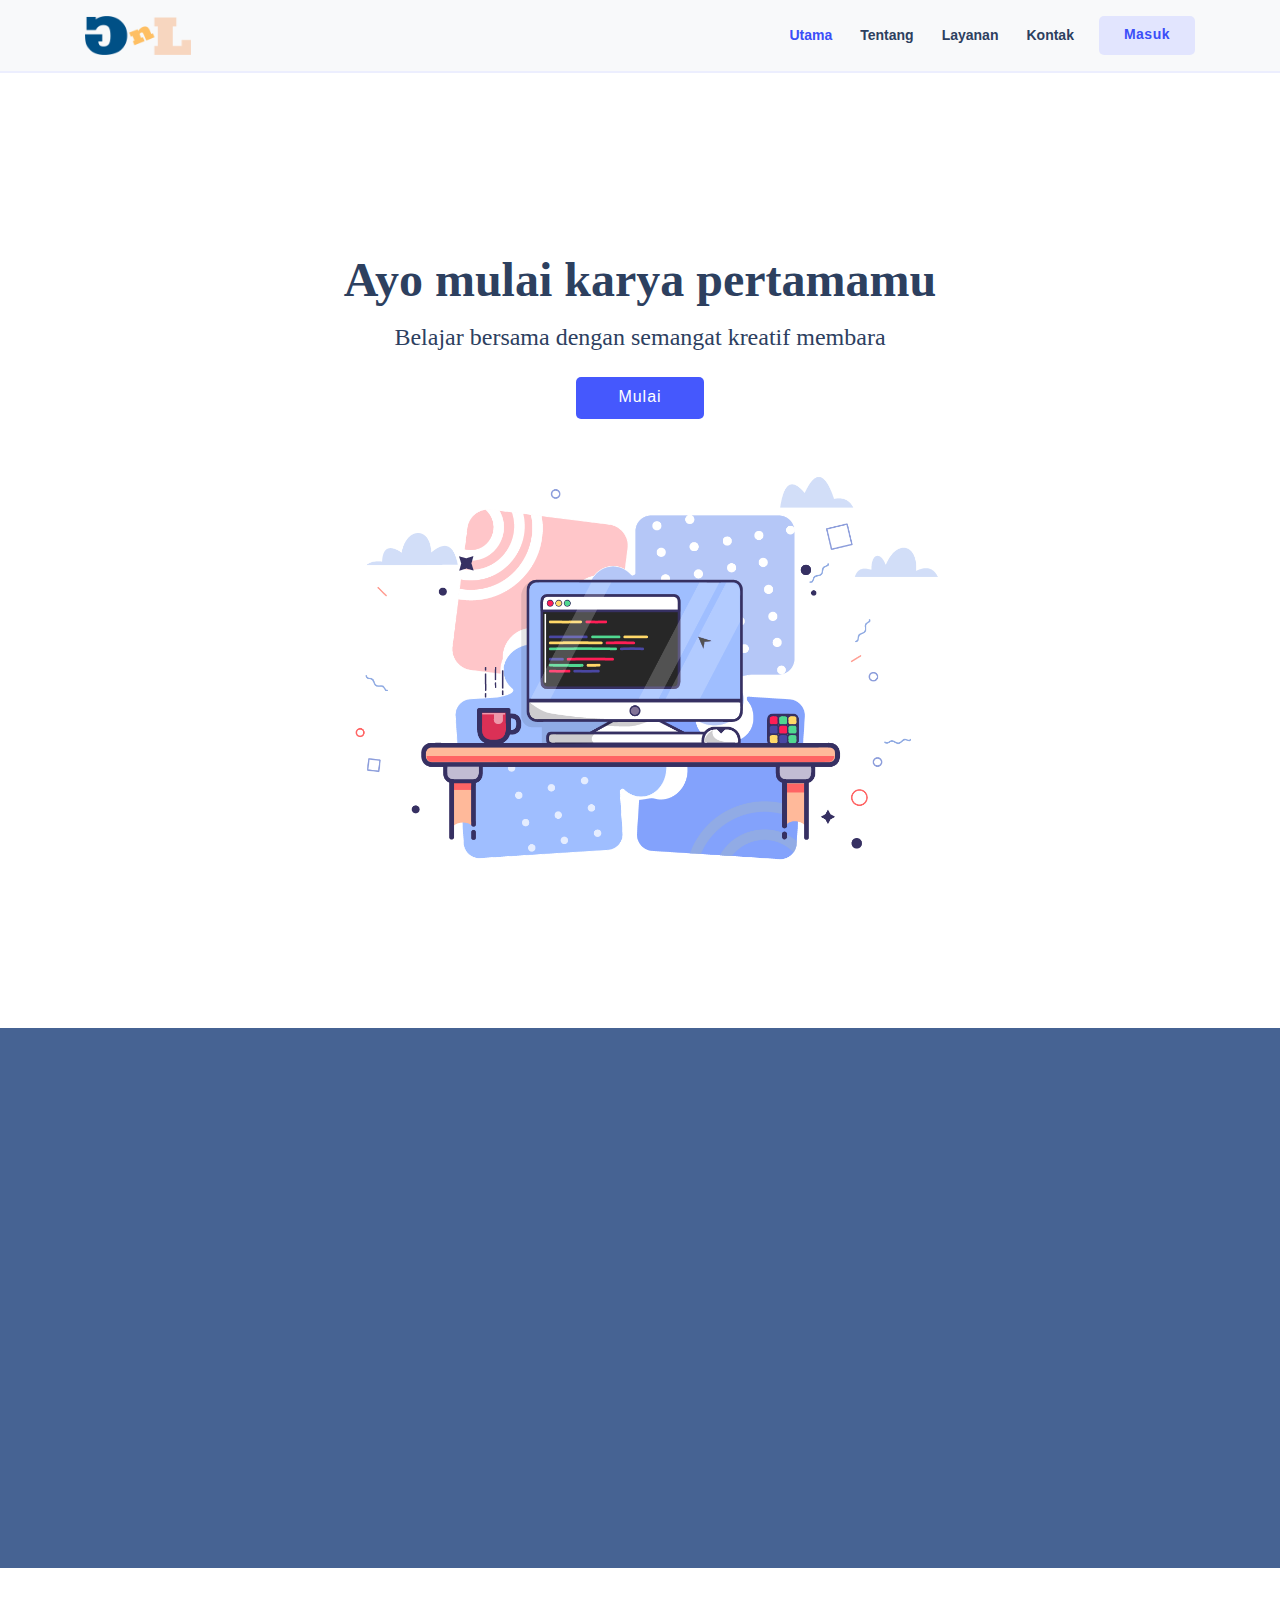
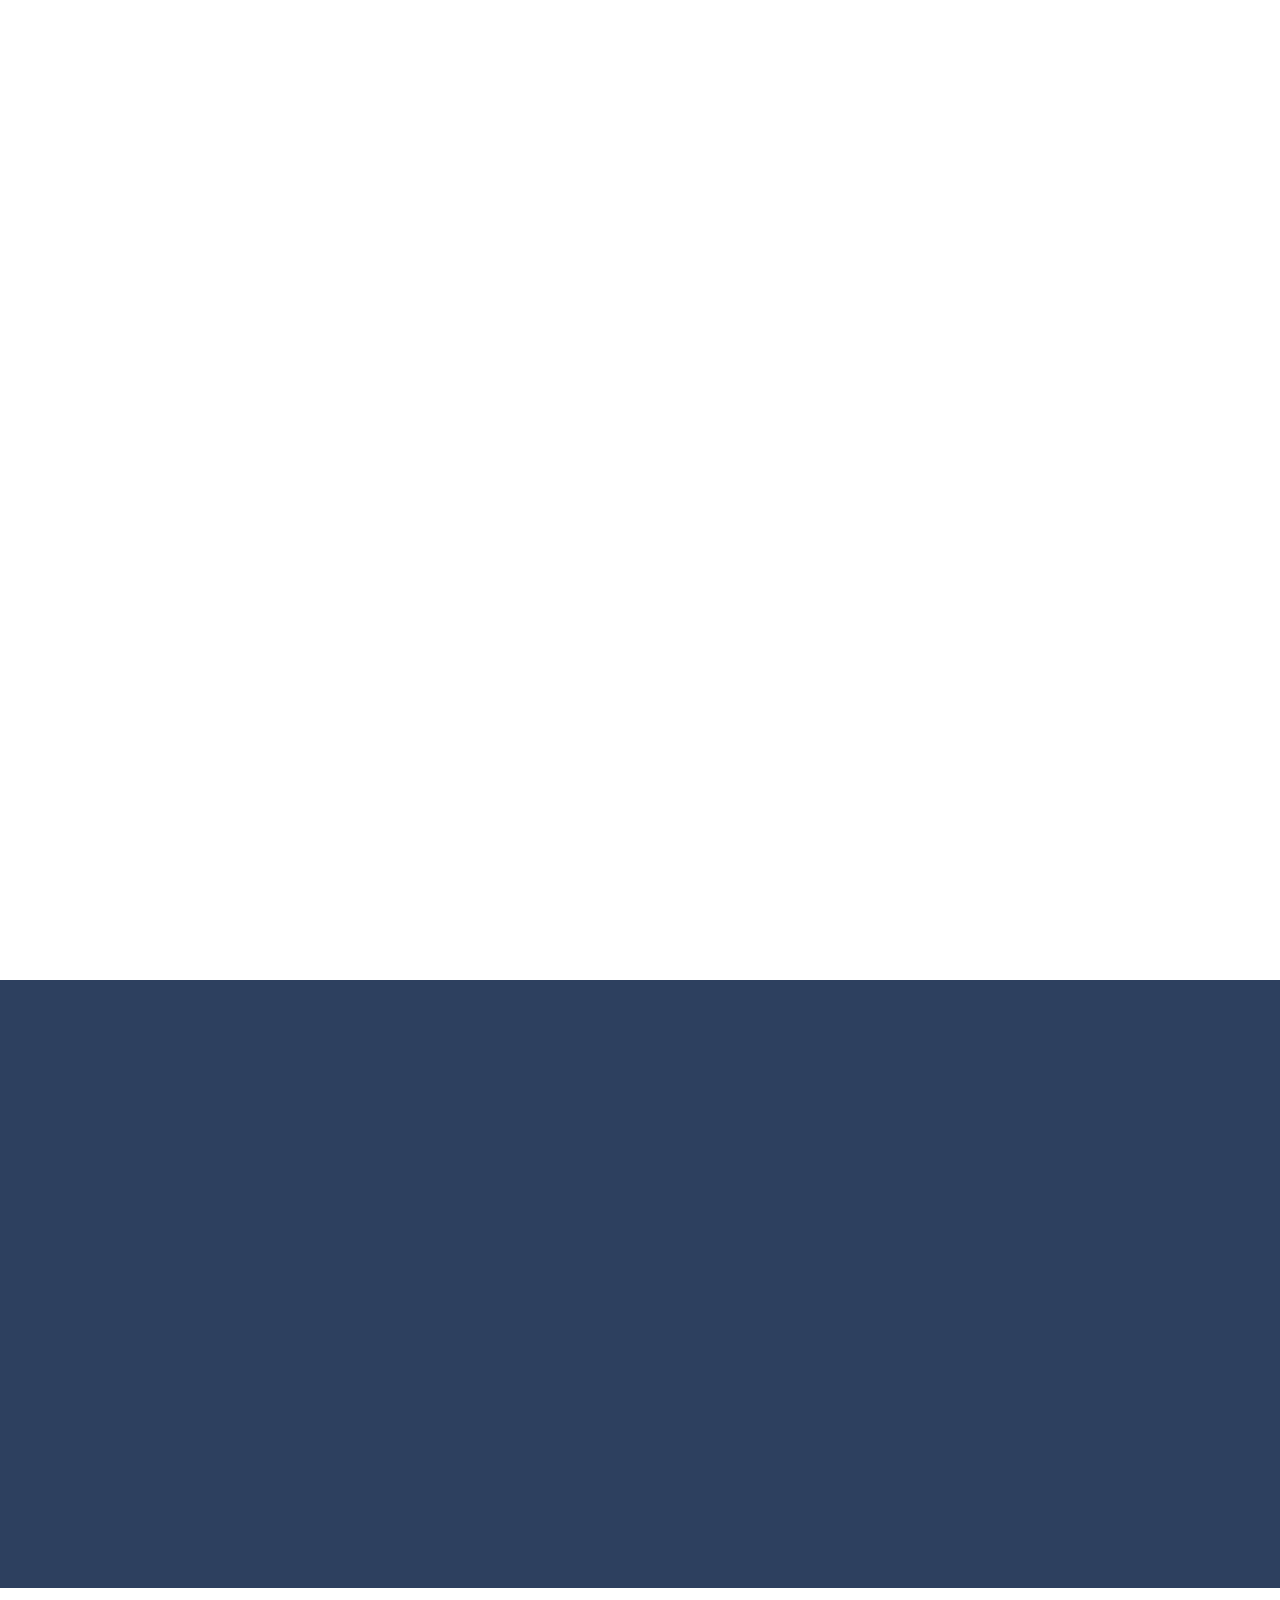
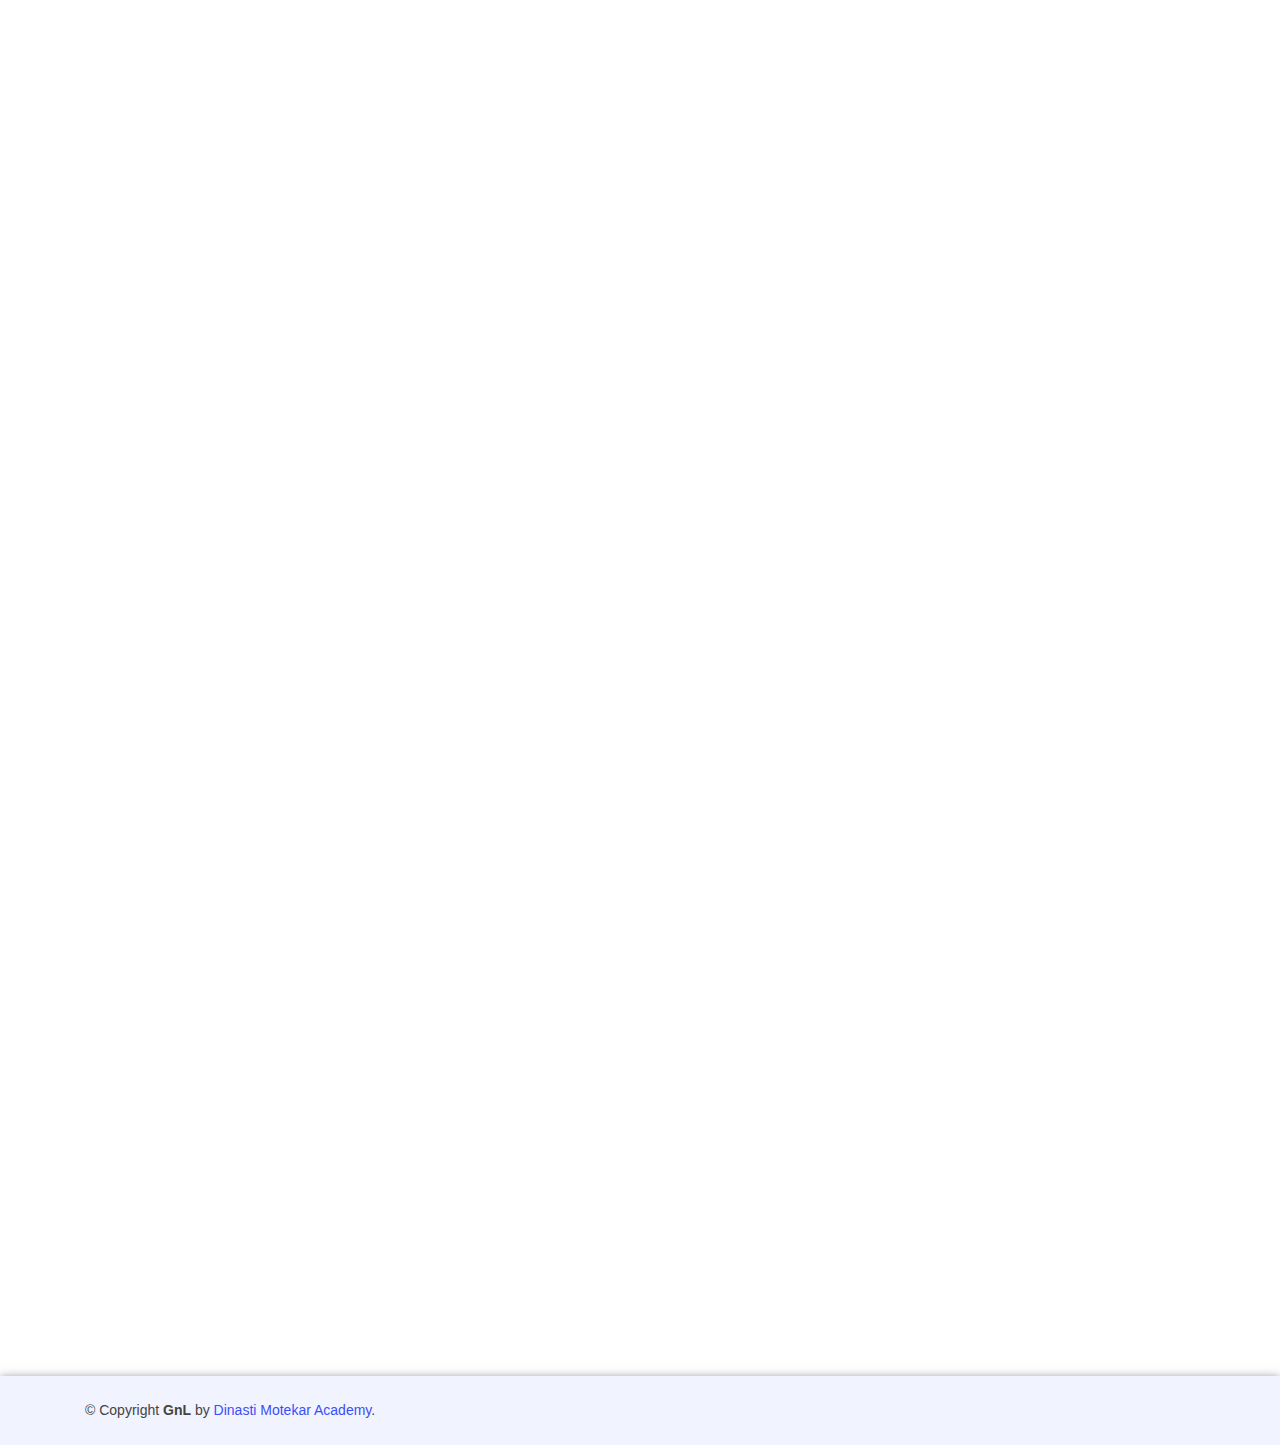
==== index.html @ 9d453baf "New Design of all" ====
<!DOCTYPE html>
<html lang="en">
<head>
    <meta charset="UTF-8">
    <meta name="viewport" content="width=device-width, initial-scale=1.0">
    <title>GNL Ecourse Design</title>

    <!-- Favicons -->
    <link rel="icon" href="assets/img/logo.png">
    <link rel="apple-touch-icon" href="assets/img/logo.png">

    <!-- Vendor css -->
    <link rel="stylesheet" href="assets/vendor/bootstrap/css/bootstrap.min.css">
    <link rel="stylesheet" href="assets/vendor/boxicons/css/boxicons.min.css">
    <link rel="stylesheet" href="assets/vendor/aos/aos.css">
    <link rel="stylesheet" href="assets/vendor/OwlCarousel2-2.3.4/dist/assets/owl.carousel.min.css">
    <link rel="stylesheet" href="assets/vendor/OwlCarousel2-2.3.4/dist/assets/owl.theme.default.min.css">
    <link rel="stylesheet" href="assets/vendor/icofont/icofont.min.css">


    <!-- My Css -->
    <link rel="stylesheet" href="assets/css/main.css">

</head>
<body>
    <!-- Header -->
    <header id="header" class="fixed-top bg-light">
        <div class="container d-flex align-items-center">
            <a href="index.html" class="logo mr-auto"><img src="assets/img/logo2.png" class="img-fluid"></a>

            <nav class="nav-menu d-none d-lg-block">
                <ul>
                    <li class="active"><a href="#" class="back-to-home">Utama</a></li>
                    <li><a href="#about">Tentang</a></li>
                    <li><a href="#services">Layanan</a></li>
                    <li><a href="#contact">Kontak</a></li>
                </ul>
            </nav>
                    <a href="catalog.html" class="get-started-btn scrollto">Masuk</a>
        </div>
    </header>
    <!-- end Header -->

    <!-- Hero -->
        <section id="hero" class="d-flex align-items-center ">

            <div class="container d-flex flex-column align-items-center justify-content-center">     
                <h1>Ayo mulai karya pertamamu</h1>
                <h2>Belajar bersama dengan semangat kreatif membara</h2>
                <a href="#about" class="btn-get-started scrollto">Mulai</a>
                <img src="assets/img/hero-01.png" class="img-fluid hero-img" data-aos="zooom-in" data-aos-delay="150" alt="">
            </div>

        </section>
    <!-- end hero -->

    <main id="main">
    <!-- About -->
    <section id="about" class="about">
        <div class="container">
  
          <div class="row no-gutters">
            <div class="content col-xl-5 d-flex align-items-stretch" data-aos="fade-right">
              <div class="content">
                <h3>Kenapa harus belajar di GNL ?</h3>
                <p>
                  Karena semua industri digital akan sangat membutuhkan seorang designer untuk memenuhi kebutuhan konten. pembelajaran di kami menyajikan materi yang cukup lengkap untuk bersaing di dunia industri.
                </p>
                <a href="course.html" class="about-btn">Bergabung<i class="bx bx-chevron-right"></i></a>
              </div>
            </div>
            <div class="col-xl-7 d-flex align-items-stretch" data-aos="fade-left">
              <div class="icon-boxes d-flex flex-column justify-content-center">
                <div class="row">
                  <div class="col-md-6 icon-box" data-aos="fade-up" data-aos-delay="100">
                    <i class="bx bx-receipt"></i>
                    <h4>Pendaftaran</h4>
                    <p>Pendaftaran member baru bisa belajar dari nol sehingga bisa tidak perlu khawatir mulai dari mana</p>
                  </div>
                  <div class="col-md-6 icon-box" data-aos="fade-up" data-aos-delay="300">
                    <i class="bx bx-images"></i>
                    <h4>Template</h4>
                    <p>Tersedia banyak template siap untuk digunakan dalam project anda</p>
                  </div>
                  <div class="col-md-6 icon-box" data-aos="fade-up" data-aos-delay="400">
                    <i class="bx bx-shield"></i>
                    <h4>Keamanan</h4>
                    <p>Keamanan lisensi dalam produk ialah commercial use dengan syarat dan ketentuan berlaku</p>
                  </div>
                </div>
              </div>
            </div>
          </div>

        </div>
      </section>    
    <!-- end about -->

    <!-- feature -->
    <section class="features" data-aos="fade-up">
        <div class="container">
  
          <div class="section-title">
            <h2>Alasan harus belajar di GNL</h2>
          </div>
  
          <div class="row content">
            <div class="col-md-5" data-aos="fade-right" data-aos-delay="100">
              <img src="assets/img/undraw_working_late_pukg.svg" class="img-fluid" alt="">
            </div>
            <div class="col-md-7 pt-4" data-aos="fade-left" data-aos-delay="100">
              <h3>Akses ecourse design selamanya</h3>
              <p class="font-italic">
                dalam pelayanan ecourse ini anda akan menikmati pelayanan ecourse yang bisa di akses selamanya.
              </p>
              <ul>
                <li><i class="icofont-check"></i> Update materi</li>
                <li><i class="icofont-check"></i> Grup diskusi antar member dan mentor yang siap membantu</li>
                <li><i class="icofont-check"></i> Ribuan template yang siap digunakan</li>
              </ul>
            </div>
          </div>
  
          <div class="row content">
            <div class="col-md-5 order-1 order-md-2" data-aos="fade-left">
              <img src="assets/img/undraw_dev_productivity_umsq.svg" class="img-fluid" alt="">
            </div>
            <div class="col-md-7 pt-5 order-2 order-md-1" data-aos="fade-right">
              <h3>Pembelajaran yang menyenangkan</h3>
              <p class="font-italic">
                Anda dapat mempelajari sesuatu hal yang paling dasar hingga level professional
              </p>
              <p>
                Materi pembelajaran dalam setiap video adalah studi kasus dari setiap teknik dalam penggunaan tools yang akan meningkatkan pemahaman terhadap suatu design yang akan dibuat secara menyeluruh.
              </p>
            </div>
          </div>
  
        </div>
      </section>
    <!-- end feature -->

    <!-- services -->
    <section id="services" class="services">
        <div class="container" data-aos="fade-up">
  
          <div class="section-title">
            <h2>Layanan</h2>
            <p>Berikut adalah layanan di ecourse design GnL yang bisa diakses.</p>
          </div>
  
          <div class="row">
            <div class="col-md-6 col-lg-4 d-flex align-items-stretch mb-5 mb-lg-0" data-aos="fade-up" data-aos-delay="100">
              <div class="icon-box">
                <div class="icon"><i class="bx bx-vector"></i></div>
                <h4 class="title"><a href="#">Kelas Adobe Ilustrator</a></h4>
                <p class="description">Di kelas ini akan belajar tentang design grafis yang terpaku dengan format vector dengan berbagai macam teknik dan style yang diajarkan</p>
              </div>
            </div>
  
            <div class="col-md-6 col-lg-4 d-flex align-items-stretch mb-5 mb-lg-0" data-aos="fade-up" data-aos-delay="200">
              <div class="icon-box">
                <div class="icon"><i class="bx bx-rocket"></i></div>
                <h4 class="title"><a href="#">Kelas Adobe Photoshop</a></h4>
                <p class="description">Kelas ini akan belajar tentang editing photo atau cara mengolah foto dengan berbagai macam trik seperti manipulasi dan lain-lain</p>
              </div>
            </div>
  
            <div class="col-md-6 col-lg-4 d-flex align-items-stretch mb-5 mb-lg-0" data-aos="fade-up" data-aos-delay="300">
              <div class="icon-box">
                <div class="icon"><i class="bx bx-paper-plane"></i></div>
                <h4 class="title"><a href="#">Free Template(.psd & .ai)</a></h4>
                <p class="description">Berbagai macam template siap guna untuk menunjang kebutuhan design dengan efektif dan efisien</p>
              </div>
            </div>
  
          </div>
  
        </div>
      </section>
    <!-- end services -->

    <!-- testimoni -->
    <section id="testimonials" class="testimonials section-bg">
      <div class="container" data-aos="fade-up">

        <div class="section-title">
          <h2>Testimoni</h2>
          <h6>Apa kata mereka yang sudah merasakan layanan ecourse design di GnL</h6>
        </div>

        <div class="owl-carousel testimonials-carousel">

          <div class="testimonial-item">
            <p>
              <i class="bx bxs-quote-alt-left quote-icon-left"></i>
              Saya merasakan banyak hal  yang bisa saya dapat..
              <i class="bx bxs-quote-alt-right quote-icon-right"></i>
            </p>
            <img src="assets/img/testimonials/testimonials-1.jpg" class="testimonial-img" alt="">
            <h3>Dwiki Darmawan</h3>
            <h4>Ceo &amp; Founder</h4>
          </div>

          <div class="testimonial-item">
            <p>
              <i class="bx bxs-quote-alt-left quote-icon-left"></i>
              Belajarnya seru dan bisa dimana saja..
              <i class="bx bxs-quote-alt-right quote-icon-right"></i>
            </p>
            <img src="assets/img/testimonials/testimonials-2.jpg" class="testimonial-img" alt="">
            <h3>Rezza Mochammad</h3>
            <h4>Programmer</h4>
          </div>

          <div class="testimonial-item">
            <p>
              <i class="bx bxs-quote-alt-left quote-icon-left"></i>
              Ilmunya bermanfaat, mantaplah..
              <i class="bx bxs-quote-alt-right quote-icon-right"></i>
            </p>
            <img src="assets/img/testimonials/testimonials-3.jpg" class="testimonial-img" alt="">
            <h3>Rio Erika</h3>
            <h4>Freelancer</h4>
          </div>

          <div class="testimonial-item">
            <p>
              <i class="bx bxs-quote-alt-left quote-icon-left"></i>
              penjelasannya gampang di pahami..
              <i class="bx bxs-quote-alt-right quote-icon-right"></i>
            </p>
            <img src="assets/img/testimonials/testimonials-4.jpg" class="testimonial-img" alt="">
            <h3>Wika Uspinawati</h3>
            <h4>Make up artist</h4>
          </div>

          <div class="testimonial-item">
            <p>
              <i class="bx bxs-quote-alt-left quote-icon-left"></i>
              Seru belajar online dan bisa di ulang-ulang tutorialnya hingga benar-benar paham..
              <i class="bx bxs-quote-alt-right quote-icon-right"></i>
            </p>
            <img src="assets/img/testimonials/testimonials-5.jpg" class="testimonial-img" alt="">
            <h3>Alysa Yuandra P</h3>
            <h4>Entrepreneur</h4>
          </div>

        </div>

      </div>
    </section>
    <!-- end testimoni -->
    <!-- contact -->
    <section id="contact" class="contact section-bg">
      <div class="container" data-aos="fade-up">

        <div class="section-title">
          <h2>Hubungi kami</h2>
          <h6>Selalu terhubung dengan kami dan dapatkan penawaran dari harga terbaik dari kami.</h6>
        </div>

        <div class="row">
          <div class="col-lg-12">

            <div class="row">
              <div class="col-md-12">
                <div class="info-box">
                  <i class="bx bx-map"></i>
                  <h3>Alamat</h3>
                  <p>Jl. Rorojongrang Raya A12-12
                    Kota Cimahi, Jawa Barat - INDONESIA</p>
                </div>
              </div>
              <div class="col-md-6">
                <div class="info-box mt-4">
                  <i class="bx bx-envelope"></i>
                  <h3>Email</h3>
                  <p>dmotekaracademy@gmail.com</p>
                </div>
              </div>
              <div class="col-md-6">
                <div class="info-box mt-4">
                  <i class="bx bx-phone-call"></i>
                  <h3>Telepon / WhatsApp</h3>
                  <p>+6281289604932</p>
                </div>
              </div>
            </div>

          </div>
        </div>

      </div>
    </section>
    <!-- end contact -->
    </main>

    <!-- footer -->
    <footer id="footer">
      <div class="container d-md-flex py-4">
        <div class="mr-md-auto text-center text-md-left">
          <div class="copyright">
            &copy; Copyright <strong>GnL</strong> by <a href="https://dinastimotekar.com/">Dinasti Motekar Academy</a>.
          </div>
        </div>
      </div>
    </footer>
    <!-- end footer -->


<!-- backtoptop -->
    <a href="#" class="back-to-top"><i class="bx bx-chevron-up"></i></a>
    <div id="preloader"></div>
<!-- Vendor JS -->
    <script src="assets/vendor/bootstrap/js/bootstrap.bundle.min.js"></script>
    <script src="assets/vendor/jquery/jquery-3.2.1.min.js"></script>
    <script src="assets/vendor/aos/aos.js"></script>
    <script src="assets/vendor/jquery.easing/jquery.easing.min.js"></script>
    <script src="assets/vendor/OwlCarousel2-2.3.4/dist/owl.carousel.min.js"></script>

<!-- My Script JS -->
    <script src="assets/js/main.js"></script>
</body>
</html>
---- assets/css/main.css ----
/*layout reset */
* {
    padding: 0;
    margin: 0;
}
/* end layout reset */
/* elements setting */
body {
    font-family: sans-serif;
}
h1,h2,h3,h4,h5,h6 {
    font-family: poppins;
}
a {
    color: #3b4ef8;
  }
   
a:hover {
    color: #6c7afa;
    text-decoration: none;
  } 
/* end elements setting */

/* Preloader */
#preloader {
    position: fixed;
    top: 0;
    left: 0;
    right: 0;
    bottom: 0;
    z-index: 9999;
    overflow: hidden;
    background: #fff;
  }
  
  #preloader:before {
    content: "";
    position: fixed;
    top: calc(50% - 30px);
    left: calc(50% - 30px);
    border: 6px solid #3b4ef8;
    border-top-color: #e2e5fe;
    border-radius: 50%;
    width: 60px;
    height: 60px;
    -webkit-animation: animate-preloader 1s linear infinite;
    animation: animate-preloader 1s linear infinite;
  }
  
  @-webkit-keyframes animate-preloader {
    0% {
      transform: rotate(0deg);
    }
    100% {
      transform: rotate(360deg);
    }
  }
  
  @keyframes animate-preloader {
    0% {
      transform: rotate(0deg);
    }
    100% {
      transform: rotate(360deg);
    }
  }
  
  @media screen and (max-width: 768px) {
    [data-aos-delay] {
      transition-delay: 0 !important;
    }
  }
/* end preloader */

/* Header */
#header {
    background: #f6f7ff;
    border-bottom: 2px solid #eceefe;
    transition: all 0.5s;
    z-index: 99;
    padding: 15px 0;
}
#header .logo img {
    max-height: 40px;
}
/* end header */

/* Desktop nav */
.nav-menu ul {
    margin: 0;
    padding: 0;
    list-style: none;
  }
  
  .nav-menu > ul {
    display: flex;
  }
  
  .nav-menu > ul > li {
    position: relative;
    white-space: nowrap;
    padding: 10px 0 10px 28px;
  }
  
  .nav-menu a {
    display: block;
    position: relative;
    color: #2d405f;
    transition: 0.3s;
    font-size: 14px;
    font-family: "Krub", sans-serif;
    font-weight: 600;
  }
  
  .nav-menu a:hover, .nav-menu .active > a, .nav-menu li:hover > a {
    color: #3b4ef8;
  }
  
  
  /* Get Started Button */
  .get-started-btn {
    margin-left: 25px;
    background: #e2e5fe;
    color: #3b4ef8;
    border-radius: 5px;
    padding: 8px 25px 10px 25px;
    white-space: nowrap;
    transition: 0.3s;
    font-size: 14px;
    display: inline-block;
    font-weight: 600;
    font-family: "Krub", sans-serif;
    letter-spacing: 0.5px;
  }
  
  .get-started-btn:hover {
    background: #3b4ef8;
    color: #fff;
  }
  
  @media (max-width: 768px) {
    .get-started-btn {
      margin: 0 48px 0 0;
      padding: 6px 18px;
    }
  }
/* end desktop nav */
/* mobile nav */
.mobile-nav-toggle {
  position: fixed;
  top: 18px;
  right: 15px;
  z-index: 9998;
  border: 0;
  background: none;
  font-size: 24px;
  transition: all 0.4s;
  outline: none !important;
  line-height: 1;
  cursor: pointer;
  text-align: right;
}

.mobile-nav-toggle i {
  color: #2d405f;
}

.mobile-nav {
  position: fixed;
  top: 55px;
  right: 15px;
  bottom: 15px;
  left: 15px;
  z-index: 9999;
  overflow-y: auto;
  background: #fff;
  transition: ease-in-out 0.2s;
  opacity: 0;
  visibility: hidden;
  border-radius: 10px;
  padding: 10px 0;
}

.mobile-nav * {
  margin: 0;
  padding: 0;
  list-style: none;
}

.mobile-nav a {
  display: block;
  position: relative;
  color: #2d405f;
  padding: 10px 20px;
  font-weight: 500;
  outline: none;
}

.mobile-nav a:hover, .mobile-nav .active > a, .mobile-nav li:hover > a {
  color: #3b4ef8;
  text-decoration: none;
}

.mobile-nav .drop-down > a:after {
  content: "\ea99";
  font-family: IcoFont;
  padding-left: 10px;
  position: absolute;
  right: 15px;
}

.mobile-nav .active.drop-down > a:after {
  content: "\eaa1";
}

.mobile-nav .drop-down > a {
  padding-right: 35px;
}

.mobile-nav .drop-down ul {
  display: none;
  overflow: hidden;
}

.mobile-nav .drop-down li {
  padding-left: 20px;
}

.mobile-nav-overly {
  width: 100%;
  height: 100%;
  z-index: 9997;
  top: 0;
  left: 0;
  position: fixed;
  background: rgba(29, 41, 60, 0.6);
  overflow: hidden;
  display: none;
  transition: ease-in-out 0.2s;
}

.mobile-nav-active {
  overflow: hidden;
}

.mobile-nav-active .mobile-nav {
  opacity: 1;
  visibility: visible;
}

.mobile-nav-active .mobile-nav-toggle i {
  color: #fff;
}
/* end mobile nav */

/* Hero */
#hero {
    width: 100%;
    height: 100vh;
    background: white;
    border-bottom: 2px solid white;
    text-align: center;
    margin-top: 10%;
  }
  
  #hero .container {
    padding-top: 50px;
  }
  
  #hero h1 {
    margin: 0;
    font-size: 48px;
    font-weight: 700;
    line-height: 56px;
    color: #141d2b;
    width: 60%;
    color: #2d405f;
  }
  
  #hero h2 {
    color: #466393;
    margin: 15px 0 0 0;
    font-size: 24px;
    color: #2d405f;
  }
  
  #hero .btn-get-started {
    font-family: "poppins", sans-serif;
    font-weight: 500;
    font-size: 16px;
    letter-spacing: 1px;
    display: block;
    padding: 8px 42px 10px 42px;
    margin-top: 25px;
    border-radius: 5px;
    transition: 0.5s;
    color: #fff;
    background: #4558fd;
  }
  
  #hero .btn-get-started:hover {
    background: #0a22f6;
  }
  
  #hero .hero-img {
    max-width: 60%;
    margin-top: 0;
  }
  
  @media (max-width: 992px) {
    #hero {
        margin-top: 0;
    }
    #hero h1 {
      font-size: 36px;
      line-height: 42px;
      width: 100%;
    }
    #hero h2 {
      font-size: 20px;
      line-height: 24px;
    }
    #hero .hero-img {
      max-width: 90%;
    }
  }
/* end hero */
/* Section */
section {
    padding: 60px 0;
    overflow: hidden;
  }
  
  .section-title {
    text-align: center;
    padding-bottom: 30px;
  }
  
  .section-title h2 {
    font-size: 32px;
    font-weight: bold;
    margin-bottom: 20px;
    padding-bottom: 20px;
    position: relative;
    color: #2d405f;
  }
  
  .section-title h2::after {
    content: '';
    position: absolute;
    display: block;
    width: 50px;
    height: 3px;
    background: #aabbd7;
    bottom: 0;
    left: calc(50% - 25px);
  }
  
  .section-title p {
    margin-bottom: 0;
  }
/* about */
.about {
    background: #466393;
    background-size: cover;
    padding: 60px 0;
    position: relative;
    color: #fff;
  }
  
  .about .content {
    padding: 30px 30px 30px 0;
  }
  
  .about .content h3 {
    font-weight: 700;
    font-size: 34px;
    color: #fff;
    margin-bottom: 30px;
  }
  
  .about .content p {
    margin-bottom: 30px;
  }
  
  .about .content .about-btn {
    display: inline-block;
    background: rgba(255, 255, 255, 0.05);
    padding: 6px 30px 8px 30px;
    color: #fff;
    border-radius: 50px;
    transition: 0.3s;
  }
  
  .about .content .about-btn i {
    font-size: 14px;
  }
  
  .about .content .about-btn:hover {
    background: rgba(255, 255, 255, 0.1);
  }
  
  .about .icon-boxes .icon-box {
    margin-top: 30px;
  }
  
  .about .icon-boxes .icon-box i {
    font-size: 40px;
    color: #b6bdfc;
    margin-bottom: 10px;
  }
  
  .about .icon-boxes .icon-box h4 {
    font-size: 20px;
    font-weight: 700;
    margin: 0 0 10px 0;
  }
  
  .about .icon-boxes .icon-box p {
    font-size: 15px;
  }
  
  @media (max-width: 1200px) {
    .about .content {
      padding-right: 0;
    }
  }
  
  @media (max-width: 768px) {
    .about {
      text-align: center;
    }
  }
/* end about */
/* feature */
.features .content + .content {
    margin-top: 100px;
  }
  
  .features .content h3 {
    font-weight: 600;
    font-size: 26px;
  }
  
  .features .content ul {
    list-style: none;
    padding: 0;
  }
  
  .features .content ul li {
    padding-bottom: 10px;
  }
  
  .features .content ul i {
    font-size: 20px;
    padding-right: 4px;
    color: #3b4ef8;
  }
  
  .features .content p:last-child {
    margin-bottom: 0;
  }
/* end feature */
/* services */
  .services {
    background: #2d405f;
    padding-bottom: 80px;
  }
  
  .services .section-title h2, .services .section-title p {
    color: #fff;
  }
  
  .services .section-title h2::after {
    background: rgba(255, 255, 255, 0.2);
  }
  
  .services .icon-box {
    padding: 50px 30px;
    position: relative;
    overflow: hidden;
    background: #fff;
    transition: all 0.3s;
    border-radius: 5px;
    text-align: center;
  }
  
  .services .icon-box:hover {
    transform: scale(1.08);
  }
  
  .services .icon {
    margin-bottom: 15px;
  }
  
  .services .icon i {
    font-size: 32px;
    line-height: 1;
    color: #2d405f;
    background: #eff2f8;
    padding: 20px;
    border-radius: 50px;
    transition: all 0.3s;
  }
  
  .services .title {
    font-weight: 700;
    margin-bottom: 15px;
    font-size: 18px;
  }
  
  .services .title a {
    color: #2d405f;
    transition: 0.3s;
  }
  
  .services .title a:hover {
    color: #4e6fa4;
  }
  
  .services .description {
    font-size: 15px;
    line-height: 28px;
    margin-bottom: 0;
  }
/* end services */
/* testi */
.testimonials .testimonial-item {
  box-sizing: content-box;
  padding: 50px 30px 0 30px;
  margin: 30px 15px;
  text-align: center;
  min-height: 350px;
  box-shadow: 0px 2px 12px rgba(0, 0, 0, 0.233);
  background: #fff;
  border-radius: 100px 0 100px 0;
  
}

.testimonials .testimonial-item .testimonial-img {
  width: 90px;
  border-radius: 50%;
  border: 4px solid #fff;
  margin: 0 auto;
}

.testimonials .testimonial-item h3 {
  font-size: 18px;
  font-weight: bold;
  margin: 10px 0 5px 0;
  color: #111;
}

.testimonials .testimonial-item h4 {
  font-size: 14px;
  color: #999;
  margin: 0;
}

.testimonials .testimonial-item .quote-icon-left, .testimonials .testimonial-item .quote-icon-right {
  color: white;
  font-size: 26px;
}

.testimonials .testimonial-item .quote-icon-left {
  display: inline-block;
  left: -5px;
  position: relative;
}

.testimonials .testimonial-item .quote-icon-right {
  display: inline-block;
  right: -5px;
  position: relative;
  top: 10px;
}

.testimonials .testimonial-item p {
  font-style: italic;
  margin: 0 auto 15px auto;
}

.testimonials .owl-nav, .testimonials .owl-dots {
  margin-top: 5px;
  text-align: center;
}

.testimonials .owl-dot {
  display: inline-block;
  margin: 0 5px;
  width: 12px;
  height: 12px;
  border-radius: 50%;
  background-color: #ddd !important;
}

.testimonials .owl-dot.active {
  background-color: #3b4ef8 !important;
}

@media (max-width: 767px) {
  .testimonials {
    margin: 30px 10px;
  }
}

/* end testi */
/* contact */
.contact .info-box {
  color: #2d405f;
  text-align: center;
  box-shadow: 0 0 10px rgba(83, 83, 83, 0.6);
  border-radius: 10px;
  padding: 20px 0 30px 0;
  background: rgb(255, 255, 255);
}
.contact .info-box i {
  font-size: 32px;
  color: #3b4ef8;
  padding: 8px;
}
.contact .info-box h3 {
  font-size: 20px;
  color: #777777;
  font-weight: 700;
  margin: 10px 0;
}
@-webkit-keyframes animate-loading {
  0% {
    transform: rotate(0deg);
  }
  100% {
    transform: rotate(360deg);
  }
}

@keyframes animate-loading {
  0% {
    transform: rotate(0deg);
  }
  100% {
    transform: rotate(360deg);
  }
}
/* end contact */
  /* end section */
/* footer */
#footer {
  color: #444444;
  font-size: 14px;
  background: #f1f3ff;
  box-shadow: 0px 2px 10px rgba(25, 6, 48, 0.534);  
}
/* end footer */
/* backtotop */
.back-to-top {
  position: fixed;
  display: none;
  right: 15px;
  bottom: 15px;
  z-index: 99999;
}

.back-to-top i {
  display: flex;
  align-items: center;
  justify-content: center;
  font-size: 24px;
  width: 40px;
  height: 40px;
  border-radius: 5px;
  background: #3b4ef8;
  color: #fff;
  transition: all 0.4s;
}

.back-to-top i:hover {
  background: #0a22f6;
  color: #fff;
}
/* endbacktotop */
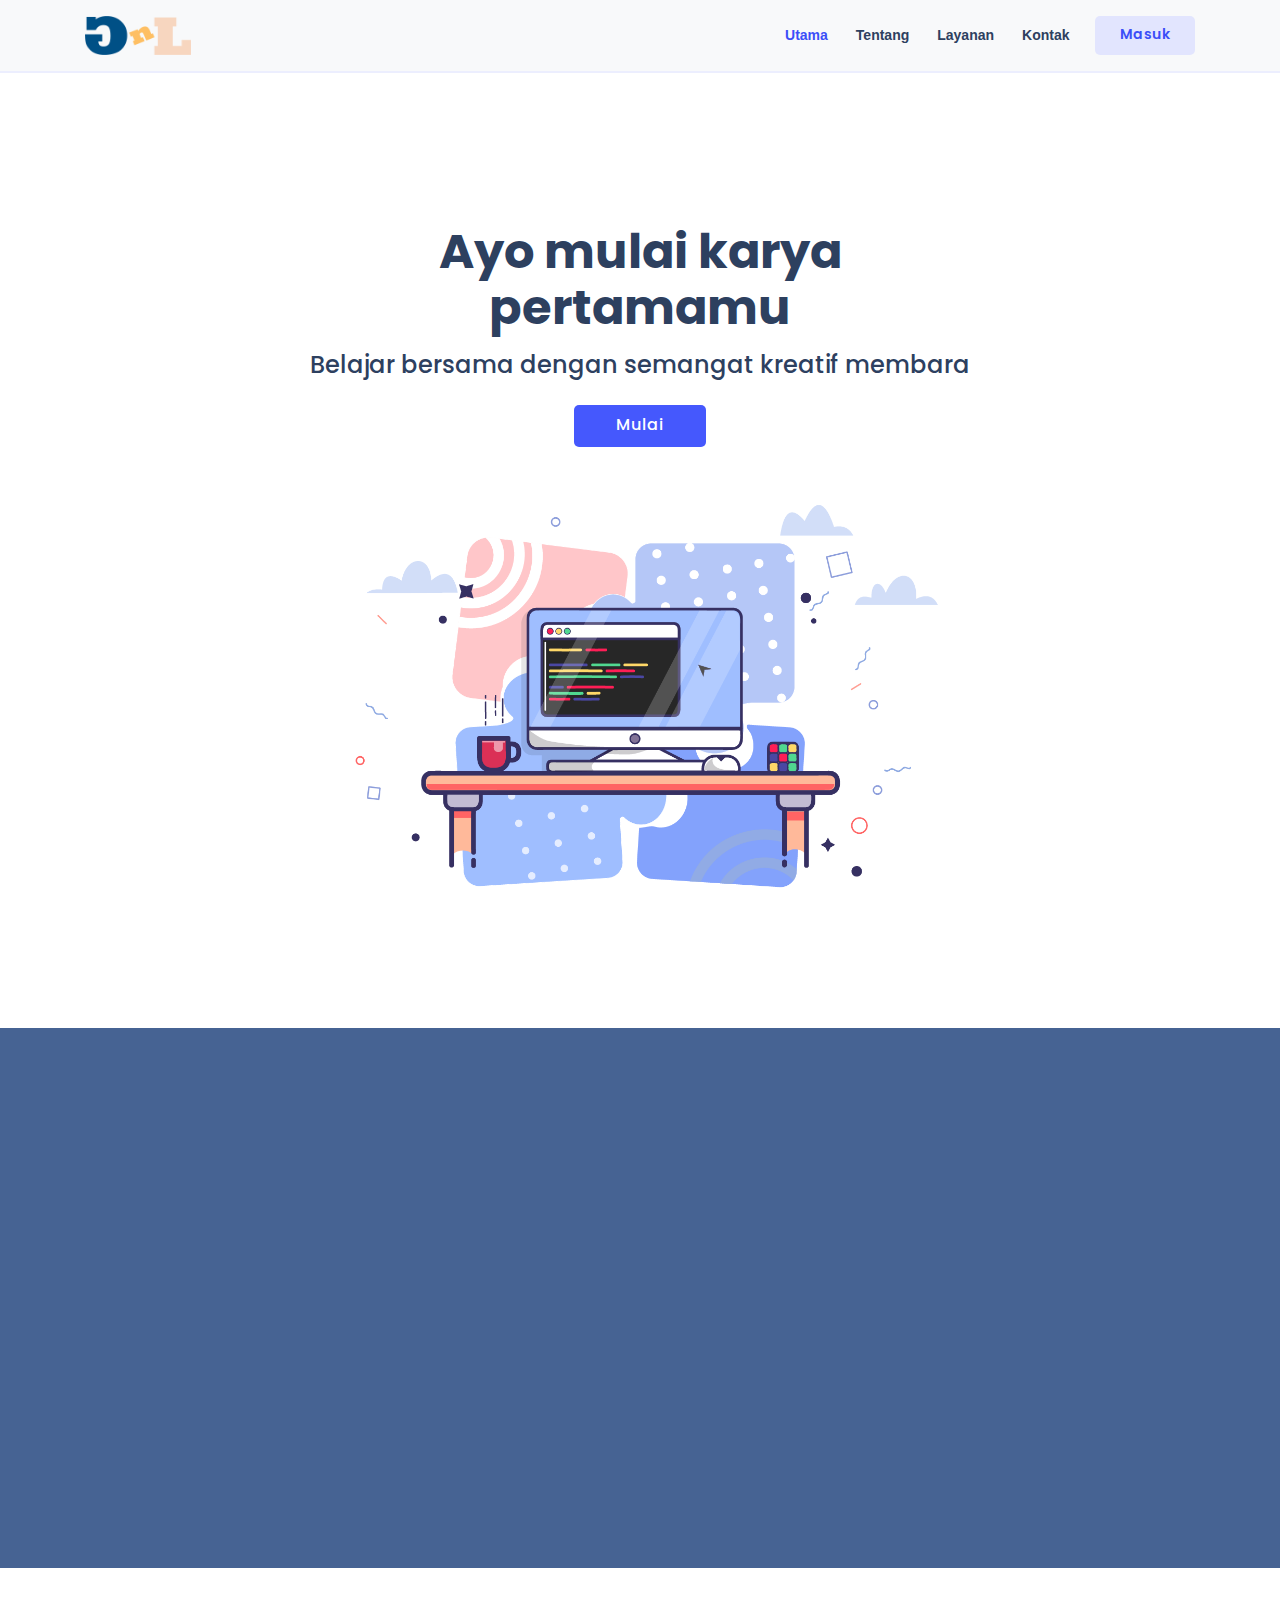
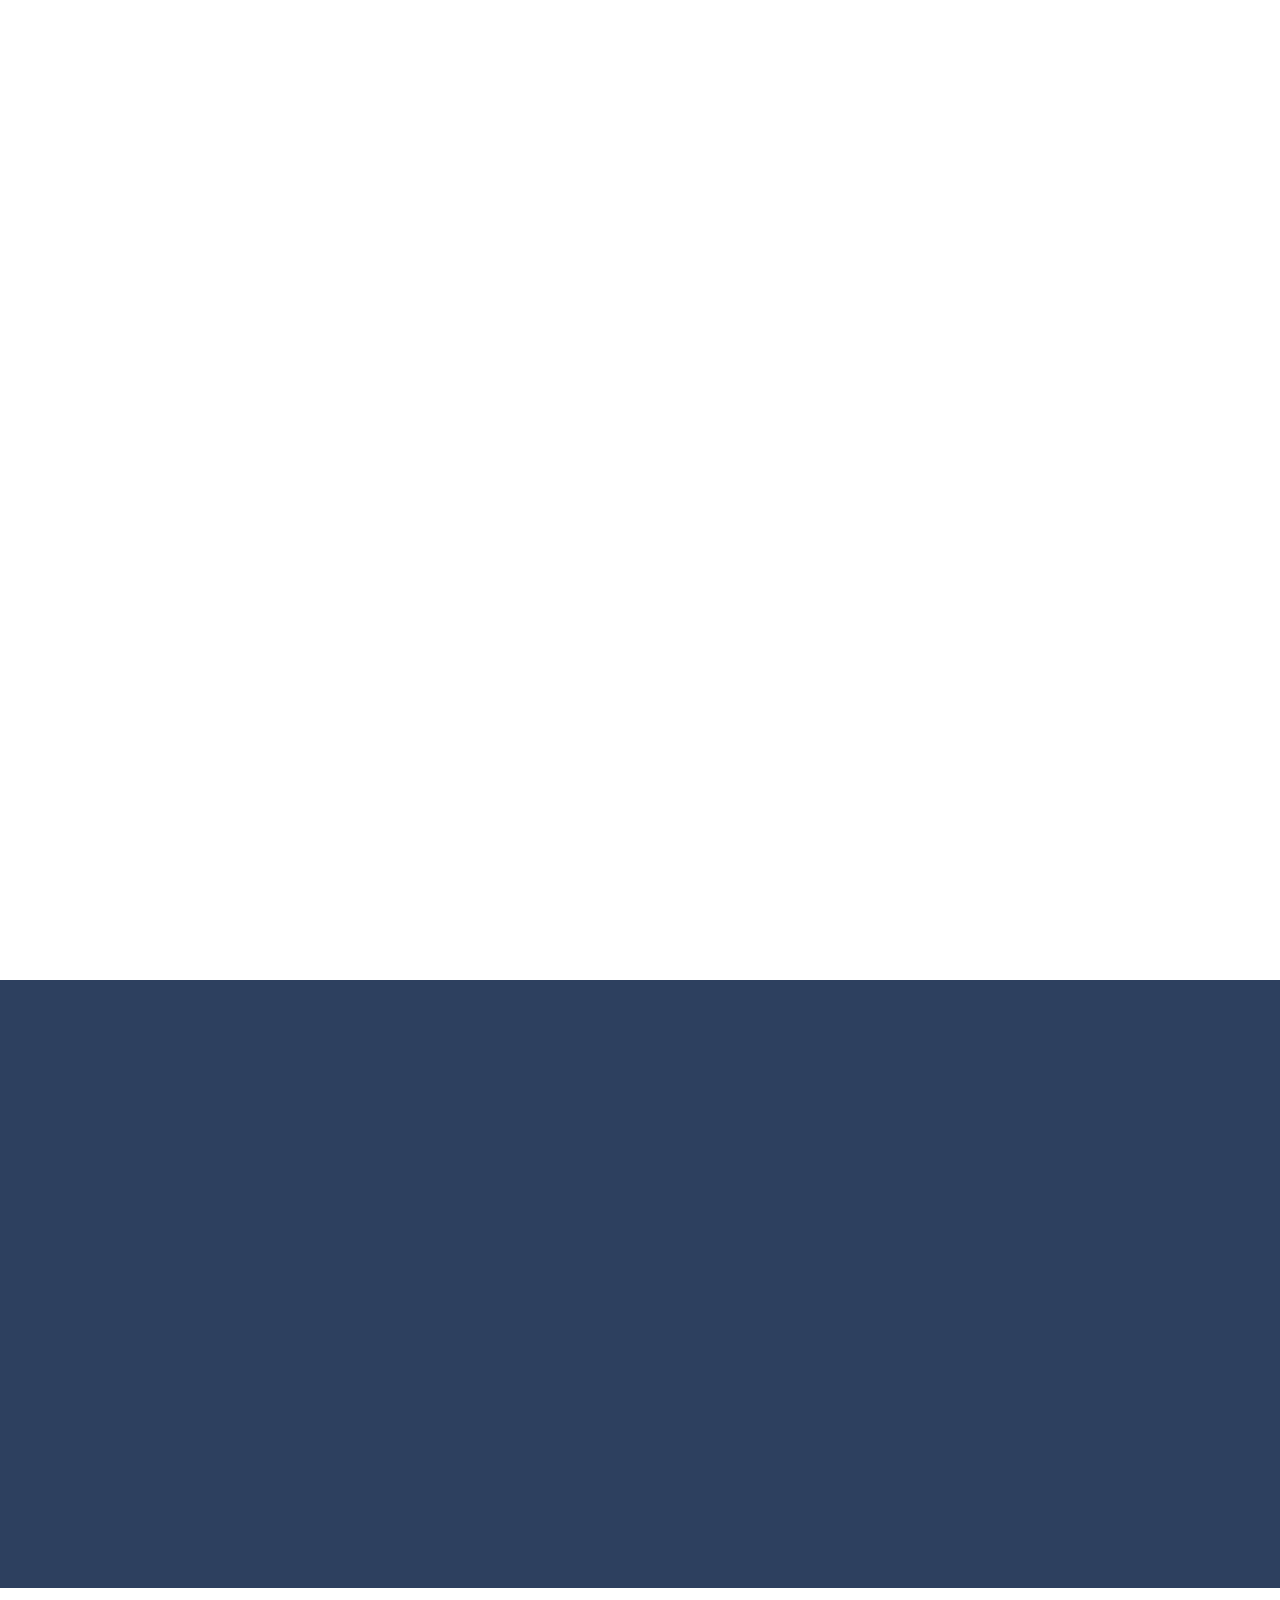
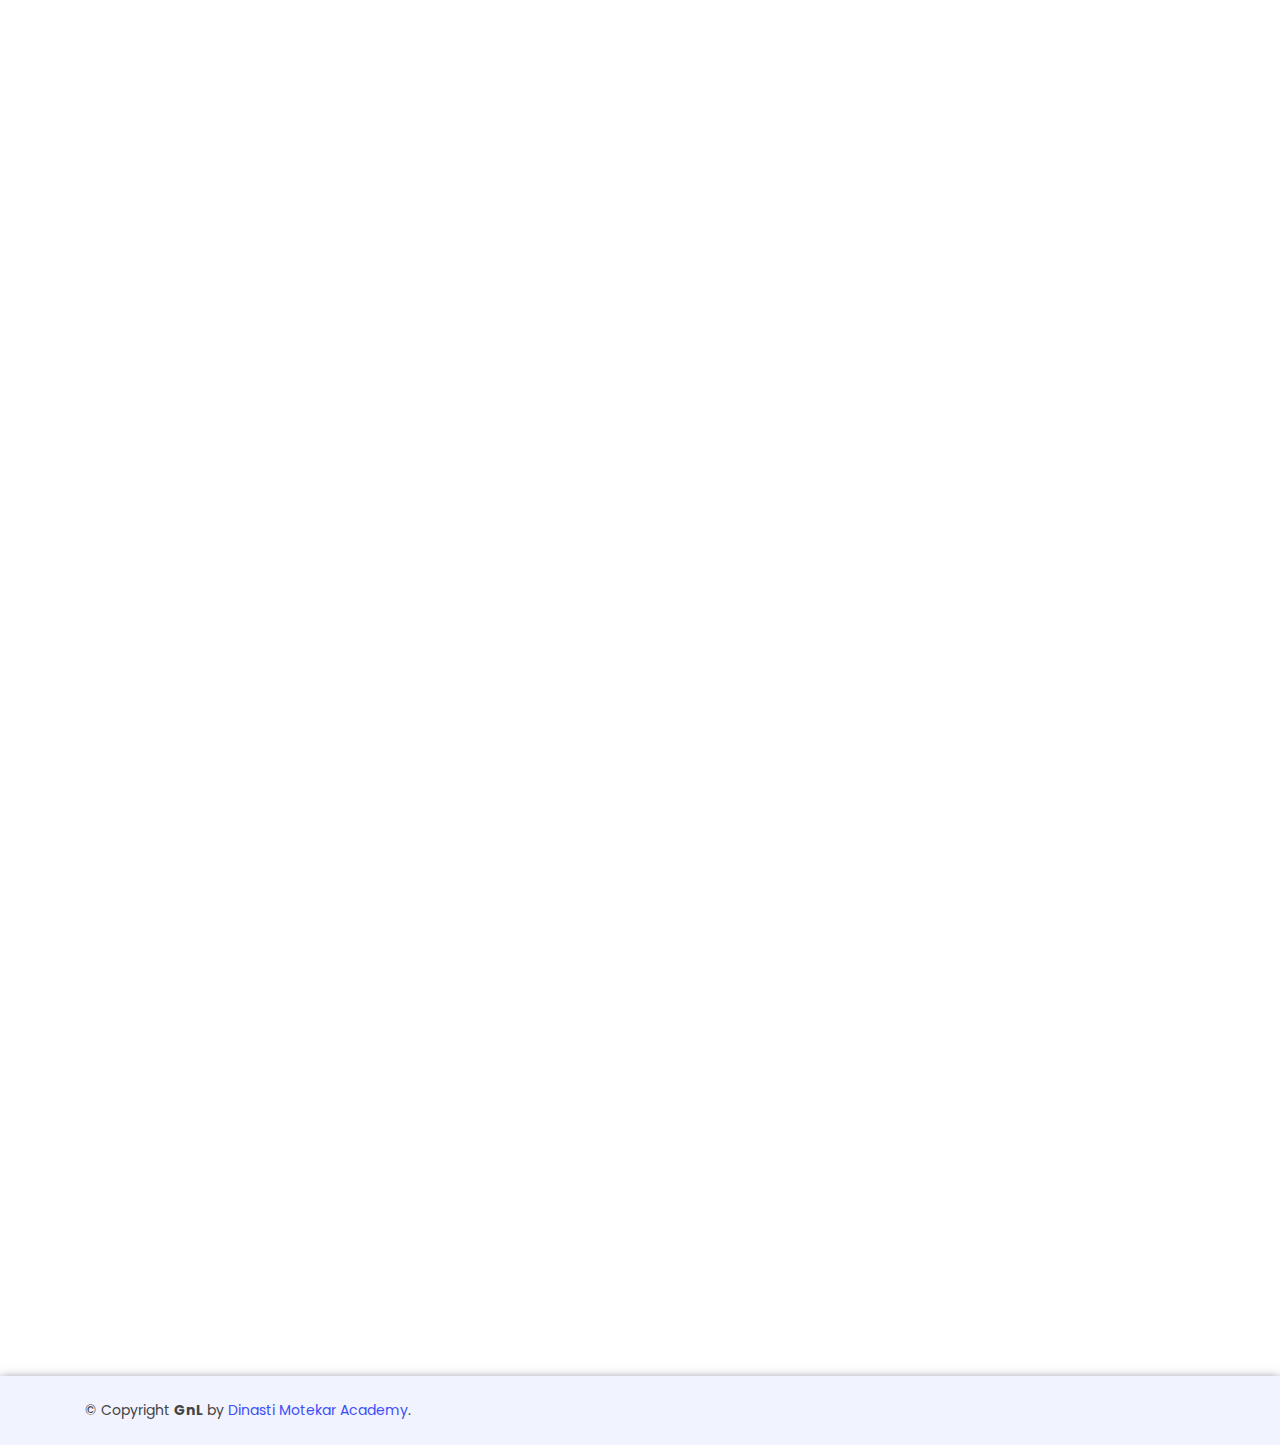
==== commit a7a3dd37: "New Revision fonts" ====
--- a/index.html
+++ b/index.html
@@ -8,6 +8,9 @@
     <!-- Favicons -->
     <link rel="icon" href="assets/img/logo.png">
     <link rel="apple-touch-icon" href="assets/img/logo.png">
+
+    <!-- Fonts -->
+    <link href="https://fonts.googleapis.com/css2?family=Poppins:ital,wght@0,100;0,200;0,300;0,400;0,500;0,600;0,700;0,800;0,900;1,100;1,200;1,300;1,400;1,500;1,600;1,700;1,800;1,900&display=swap" rel="stylesheet">
 
     <!-- Vendor css -->
     <link rel="stylesheet" href="assets/vendor/bootstrap/css/bootstrap.min.css">
--- a/assets/css/main.css
+++ b/assets/css/main.css
@@ -6,10 +6,10 @@
 /* end layout reset */
 /* elements setting */
 body {
-    font-family: sans-serif;
+  font-family: 'Poppins', sans-serif;
 }
 h1,h2,h3,h4,h5,h6 {
-    font-family: poppins;
+  font-family: 'Poppins', sans-serif;
 }
 a {
     color: #3b4ef8;
@@ -129,7 +129,6 @@
     font-size: 14px;
     display: inline-block;
     font-weight: 600;
-    font-family: "Krub", sans-serif;
     letter-spacing: 0.5px;
   }
   
